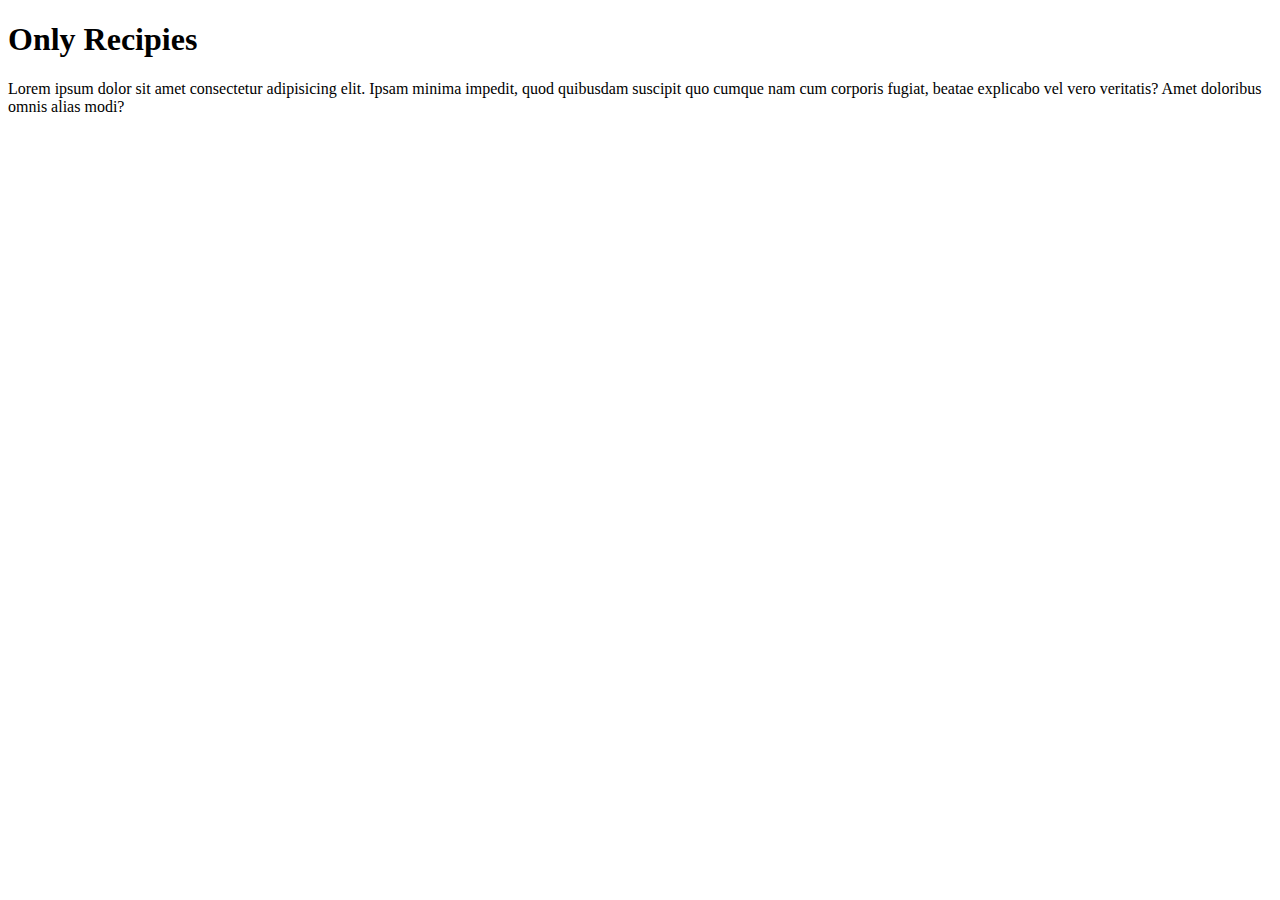
==== index.html @ 46c1f807 "Added text to readme and created the base webpage" ====
<!DOCTYPE html>
<html lang="en">
    <head>
        <title>Recipes</title>
        <meta charset="UTF-8">
    </head>
    <body>
        <h1>Only Recipies</h1>
        <p>Lorem ipsum dolor sit amet consectetur adipisicing elit. 
            Ipsam minima impedit, quod quibusdam suscipit quo cumque nam cum corporis fugiat, 
            beatae explicabo vel vero veritatis? Amet doloribus omnis alias modi?</p>
    </body>
</html>
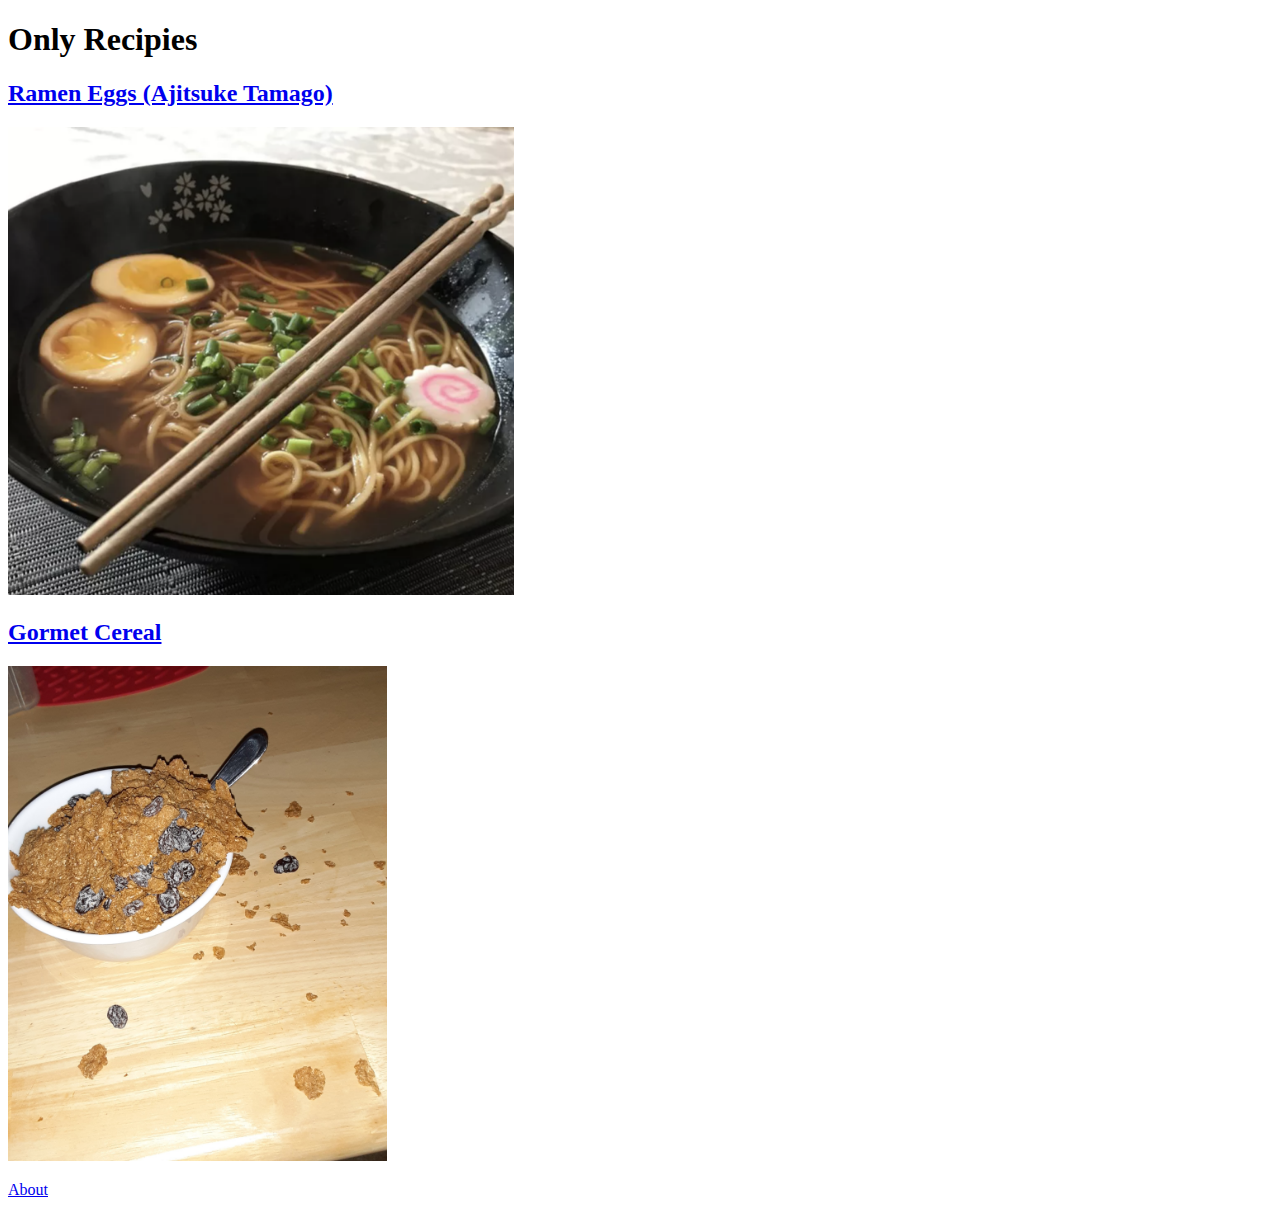
==== commit 654657f1: "interconnected pages /w links, added pictures" ====
--- a/index.html
+++ b/index.html
@@ -6,8 +6,13 @@
     </head>
     <body>
         <h1>Only Recipies</h1>
-        <p>Lorem ipsum dolor sit amet consectetur adipisicing elit. 
-            Ipsam minima impedit, quod quibusdam suscipit quo cumque nam cum corporis fugiat, 
-            beatae explicabo vel vero veritatis? Amet doloribus omnis alias modi?</p>
+
+        <a href="pages/noodles.html"><h2>Ramen Eggs (Ajitsuke Tamago)</h2></a>
+        <img src="images/Noodle.png" alt="Picture of noodles" width="40%" height="40%">
+
+        <a href="pages/cereal.html"><h2>Gormet Cereal</h2></a>
+        <img src="images/Cereal.jpg" alt="A mess" width="30%" height="30%">
+
+        <a href="pages/about.html"><p>About</p></a>
     </body>
 </html>
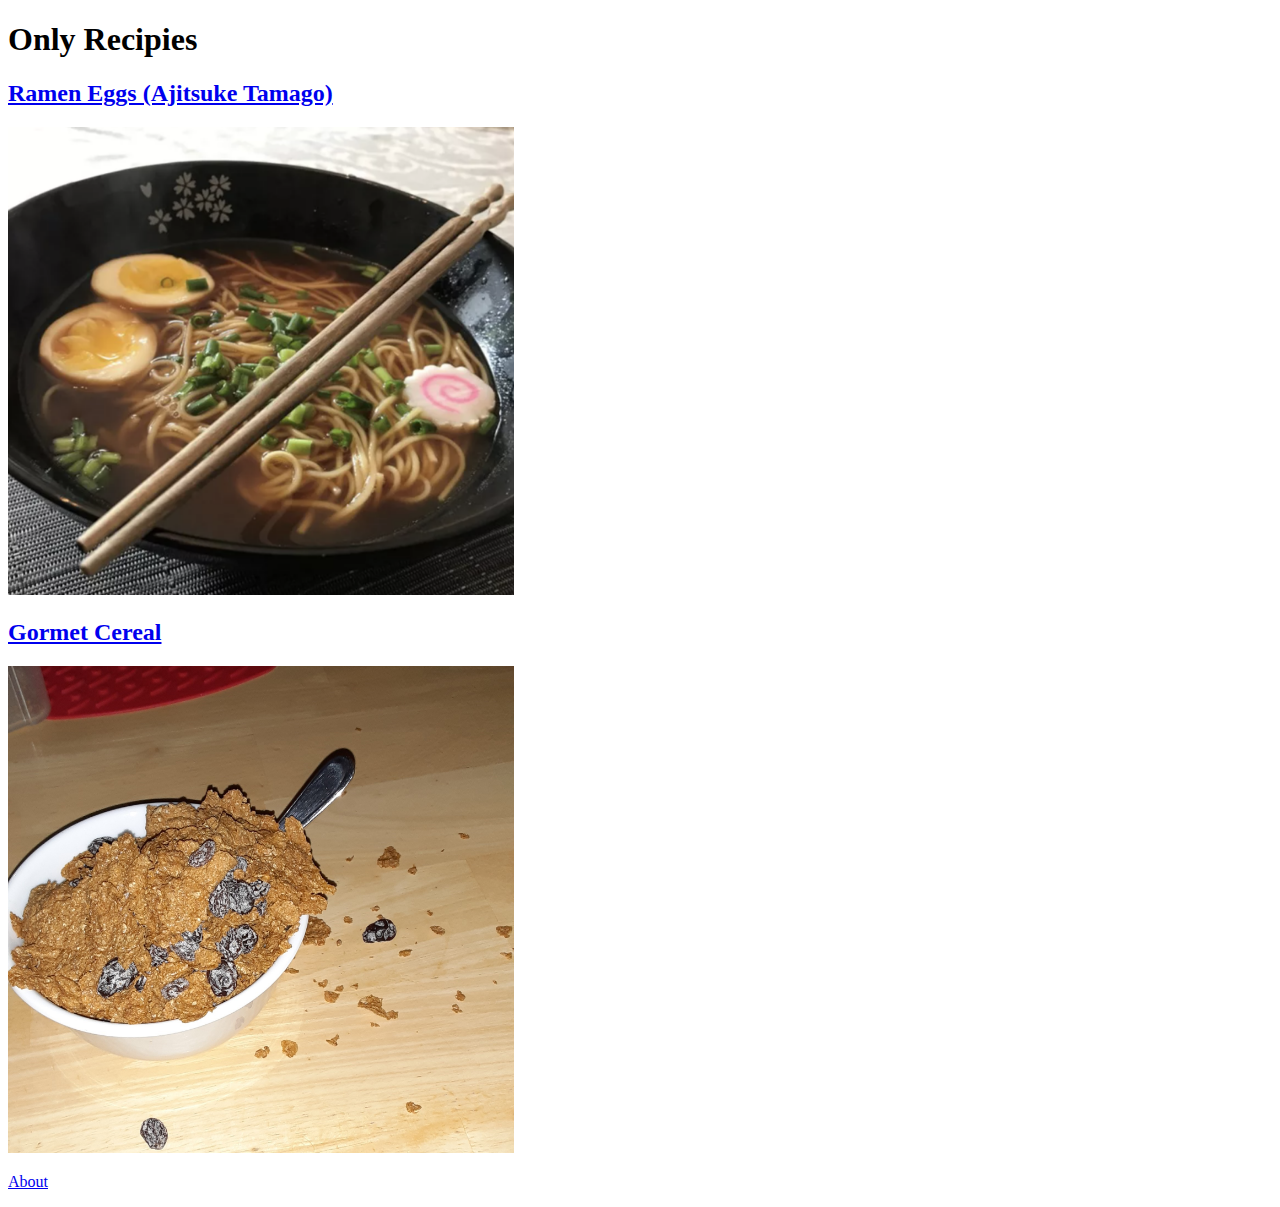
==== commit fa7cf47e: "finishing touches and spellcheck on text, image re-sized" ====
--- a/index.html
+++ b/index.html
@@ -11,7 +11,7 @@
         <img src="images/Noodle.png" alt="Picture of noodles" width="40%" height="40%">
 
         <a href="pages/cereal.html"><h2>Gormet Cereal</h2></a>
-        <img src="images/Cereal.jpg" alt="A mess" width="30%" height="30%">
+        <img src="images/Cereal.jpg" alt="A mess" width="40%" height="40%">
 
         <a href="pages/about.html"><p>About</p></a>
     </body>
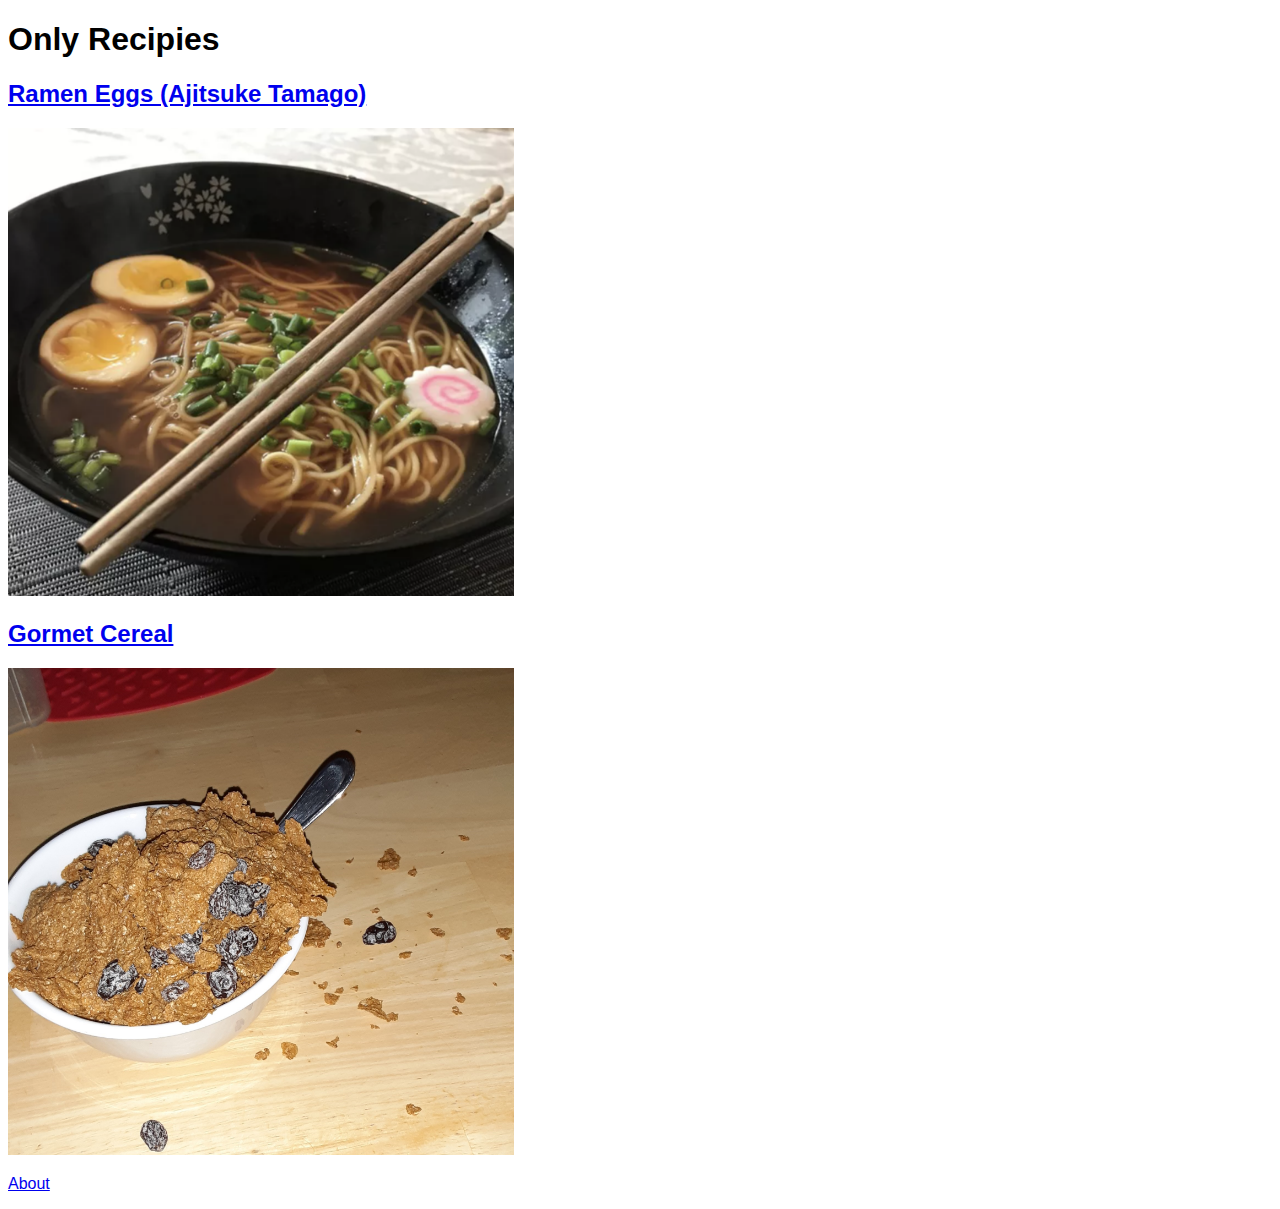
==== commit 09cae141: "added default style" ====
--- a/index.html
+++ b/index.html
@@ -3,16 +3,19 @@
     <head>
         <title>Recipes</title>
         <meta charset="UTF-8">
+        <link rel="stylesheet" href="styles.css">
     </head>
     <body>
-        <h1>Only Recipies</h1>
+        <div class="div">
+            <h1>Only Recipies</h1>
 
-        <a href="pages/noodles.html"><h2>Ramen Eggs (Ajitsuke Tamago)</h2></a>
-        <img src="images/Noodle.png" alt="Picture of noodles" width="40%" height="40%">
-
-        <a href="pages/cereal.html"><h2>Gormet Cereal</h2></a>
-        <img src="images/Cereal.jpg" alt="A mess" width="40%" height="40%">
-
-        <a href="pages/about.html"><p>About</p></a>
+            <a href="pages/noodles.html"><h2>Ramen Eggs (Ajitsuke Tamago)</h2></a>
+            <img src="images/Noodle.png" alt="Picture of noodles" width="40%" height="40%">
+    
+            <a href="pages/cereal.html"><h2>Gormet Cereal</h2></a>
+            <img src="images/Cereal.jpg" alt="A mess" width="40%" height="40%">
+    
+            <a href="pages/about.html"><p>About</p></a>
+        </div>
     </body>
 </html>
--- a/styles.css
+++ b/styles.css
@@ -0,0 +1,3 @@
+.div{
+    font-family:Verdana,Helvetica, sans-serif;
+}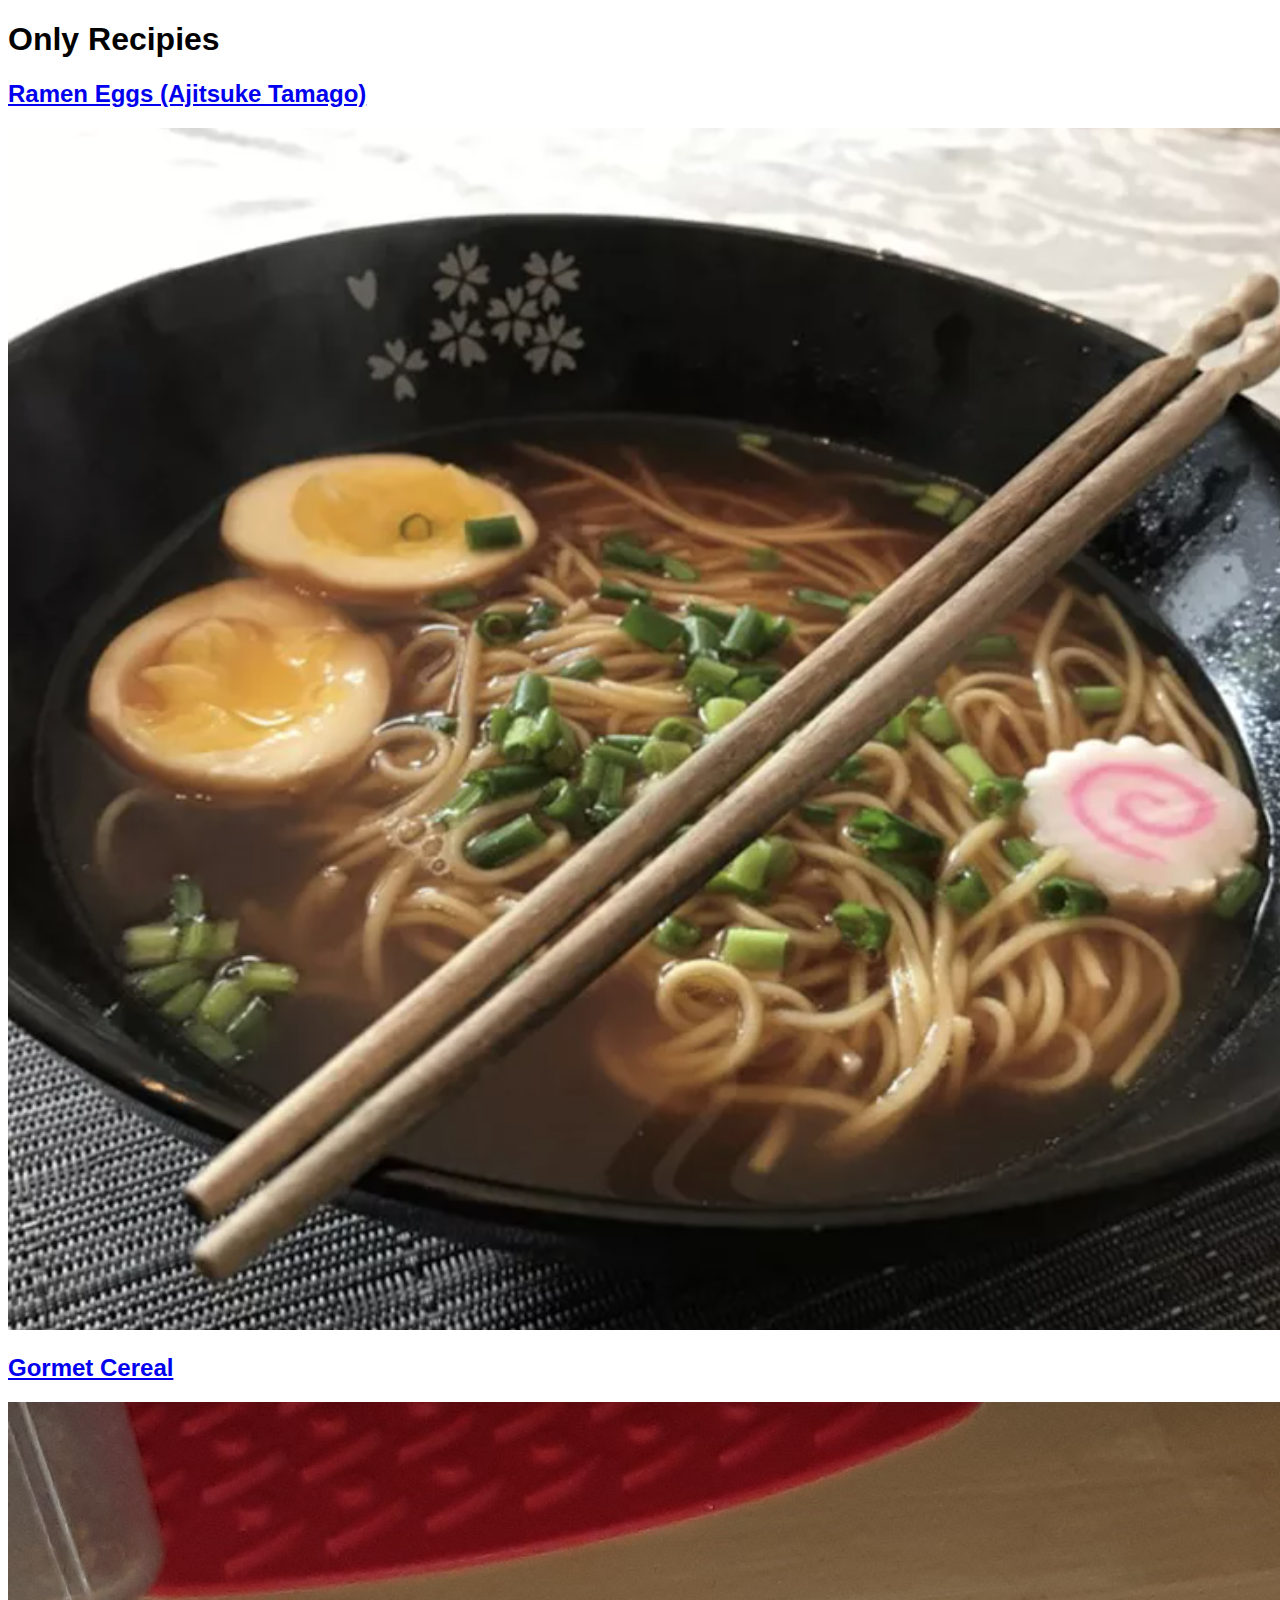
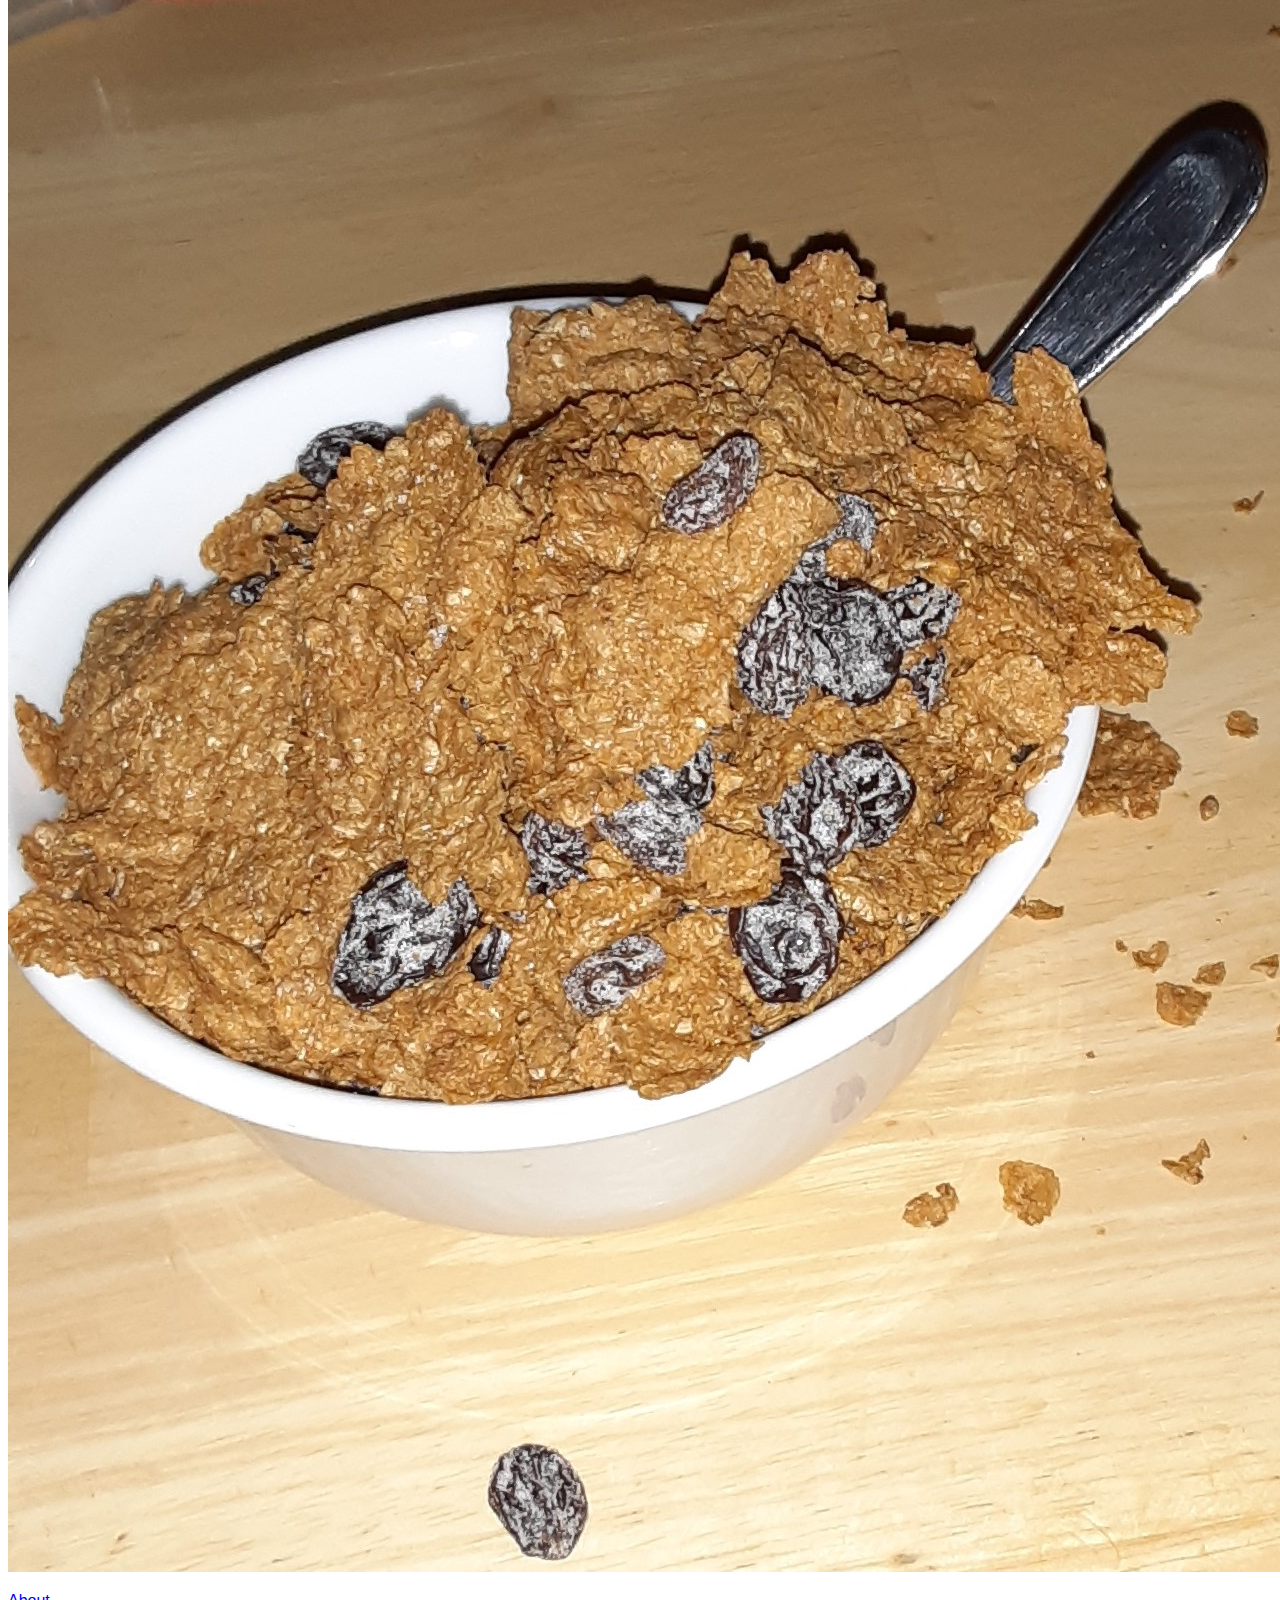
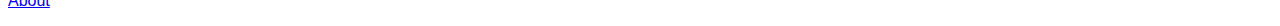
==== commit d7b6d81a: "centered and sized pictures/text" ====
--- a/index.html
+++ b/index.html
@@ -1,21 +1,30 @@
 <!DOCTYPE html>
 <html lang="en">
-    <head>
-        <title>Recipes</title>
-        <meta charset="UTF-8">
-        <link rel="stylesheet" href="styles.css">
-    </head>
-    <body>
-        <div class="div">
-            <h1>Only Recipies</h1>
 
-            <a href="pages/noodles.html"><h2>Ramen Eggs (Ajitsuke Tamago)</h2></a>
-            <img src="images/Noodle.png" alt="Picture of noodles" width="40%" height="40%">
-    
-            <a href="pages/cereal.html"><h2>Gormet Cereal</h2></a>
-            <img src="images/Cereal.jpg" alt="A mess" width="40%" height="40%">
-    
-            <a href="pages/about.html"><p>About</p></a>
-        </div>
-    </body>
-</html>
+<head>
+    <title>Recipes</title>
+    <meta charset="UTF-8">
+    <link rel="stylesheet" href="styles.css">
+</head>
+
+<body>
+    <div class="div center">
+        <h1>Only Recipies</h1>
+
+        <a href="pages/noodles.html">
+            <h2>Ramen Eggs (Ajitsuke Tamago)</h2>
+        </a>
+        <img src="images/Noodle.png" alt="Picture of noodles" class="pics">
+
+        <a href="pages/cereal.html">
+            <h2>Gormet Cereal</h2>
+        </a>
+        <img src="images/Cereal.jpg" alt="A mess" class="pics">
+
+        <a href="pages/about.html">
+            <p>About</p>
+        </a>
+    </div>
+</body>
+
+</html>